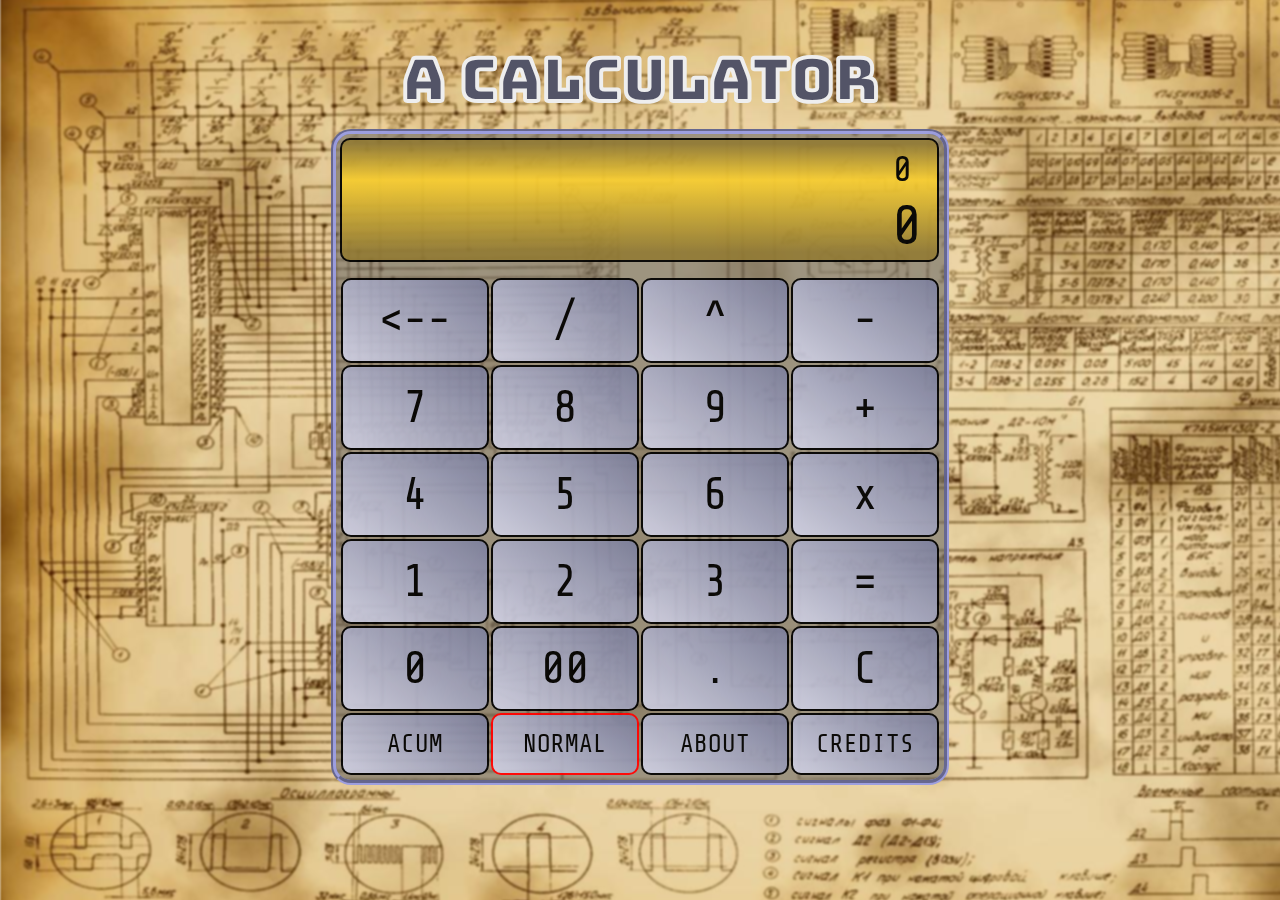
==== index.html @ 368abc3c "Update index.html" ====
<!DOCTYPE html>
<html>
<head>
<link rel="stylesheet" type="text/css" href="styles.css">
	<title>Calculator</title>
	<link href="https://fonts.googleapis.com/css?family=Bungee|Share+Tech+Mono&display=swap" rel="stylesheet">

</head>
<body onload='init_function()'>
	<img src="background.jpg">
	<h1>A CALCULATOR</h1>

	<div id="calculator">
		<div id="top_screen"></div>
		<div id="screen"></div>
<!-- 		<div class="flex">
			<div class="btn animation" id="open_parenthesis">(</div>
			<div class="btn animation" id="close_parenthesis">)</div>
			<div class="btn animation" id="pow">^</div>
			<div class="btn animation" id="substract">-</div>
		</div> -->
		<div class="flex">
			<div class="btn animation" id="div_10"><--</div>
			<div class="btn animation" id="division">/</div>
			<div class="btn animation" id="pow">^</div>
			<div class="btn animation" id="substract">-</div>
		</div>
		<div class="flex">
			<div class="btn animation" id="seven">7</div>
			<div class="btn animation" id="eight">8</div>
			<div class="btn animation" id="nine">9</div>
			<div class="btn animation" id="add">+</div>
		</div>
		<div class="flex">
			<div class="btn animation" id="four">4</div>
			<div class="btn animation" id="five">5</div>
			<div class="btn animation" id="six">6</div>
			<div class="btn animation" id="multiply">x</div>
		</div>
		<div class="flex">
			<div class="btn animation" id="one">1</div>
			<div class="btn animation" id="two">2</div>
			<div class="btn animation" id="three">3</div>
			<div class="btn" id="equal_btn">=</div>
		</div>
		<div class="flex">
			<div class="btn animation" id="zero">0</div>
			<div class="btn animation" id="double_zero">00</div>
			<div class="btn animation" id="dot">.</div>
			<div class="btn animation" id="reset">C</div>
		</div>
		<div class="flex">
			<div class="btn" id="acum_btn">ACUM</div>
			<div class="btn animation" id="normal_btn">NORMAL</div>
			<div class="btn animation" id="about_btn">ABOUT</div>
			<div class="btn animation" id="credits_btn">CREDITS</div>
		</div>
	</div>
		<div class="btn hide animation" id="return_btn">RETURN</div>
		

	
				<script src="code.js"></script>
</body>
</html>
---- styles.css ----
body{
	margin: 0;
	padding: 0;
	font-family: "share tech mono", "Book Antiqua", 'Palatino', serif;
/*background: rgb(158,214,233);
background: linear-gradient(90deg, 
	rgba(158,214,233,1) 0%, 
	rgba(58,197,199,0.3883928571428571) 35%, 
	rgba(0,212,255,1) 100%);*/
}

img{
	position: fixed;
	top: -50px;
	margin: 0;
	padding: 0;
	height: 120%;
	  filter: blur(2px);
  -webkit-filter: blur(1px);
}

#calculator{
padding: 4px;
width: 600px;
margin: auto;
opacity: 0.95;
border:5px groove #999ce3;
border-radius: 20px;
background-color :rgba(100, 100, 100, 0.6);

}

h1{
	margin-bottom: 10px;
	position: relative;
	font-size: 60px;
	text-align: center;
	color: rgba(83,84,103,1);
	font-family: 'bungee';
	padding-right: 0px;
	-webkit-text-stroke-width: 2px;
	-webkit-text-stroke-color: #eee;
}

.flex{
	display: flex;
}

.btn{
    font-size:45px;
    padding:15px;
    margin: 1px;
    border: 2px solid;
	width: 100px;
	text-align: center;
	background: linear-gradient(36deg, rgba(203,204,223,1) 0%, rgba(121,124,153,1) 100%);
	color: black;
	text-align: center;
	border-radius: 10px;
	flex: 1 1 auto;
	
	-webkit-touch-callout: none; /* iOS Safari */
    -webkit-user-select: none; /* Safari */
     -khtml-user-select: none; /* Konqueror HTML */
       -moz-user-select: none; /* Old versions of Firefox */
        -ms-user-select: none; /* Internet Explorer/Edge */
            user-select: none; /* Non-prefixed version, currently
                                  supported by Chrome, Opera and Firefox */
}

.animation:hover {
	background: rgb(182,182,182);
	background: radial-gradient(circle, #999ce3 0%,
	rgba(255,255,255,1) 35%, #602ce3 100%);
	cursor: pointer;
}

#normal_btn.btn, #acum_btn.btn, #about_btn.btn, #credits_btn, #return_btn {
	font-size: 25px;
}

#acum_btn{
	cursor: auto;
	border: 2px solid red;
}

#equal_btn{
	opacity: 0.5;
}

#equal_btn:hover {
	cursor: auto;
}

#return_btn{
	position: relative;
	width: 80px;
	margin: auto;              /* new */
	cursor: pointer;
	
}

#open_parenthesis, #close_parenthesis {
	width: 115px;
	flex: 0 0 auto;
}

#screen{
	text-align: right;
    font-size:55px;
	padding:15px;
	margin-bottom: 15px;
    border: 2px solid;
    border-top: 0px;
	width: 565px;
	height: 50px;
	background: linear-gradient(180deg, rgba(246,204,49,1) 0%, rgba(143,121,54,1) 90%);
	border-radius: 0 0 10px 10px;
}

#top_screen{
	font-size: 10px;
	text-align: right;
    font-size:35px;
    padding:10px 25px;
    border: 2px solid;
    border-bottom: 0px;
	width: 545px;
	height: 20px;
	background: linear-gradient(0deg, rgba(246,204,49,1) 0%, rgba(143,121,54,1) 90%);
	border-radius: 10px 10px 0 0;
}

.animation:active{
	background: rgb(18,35,240);
	background: radial-gradient(circle, rgba(18,35,240,1) 0%,
	rgba(140,202,213,1) 35%, rgba(59,85,219,1) 100%);
}

.hide{
	opacity: 0!important;
	cursor: auto!important;
}
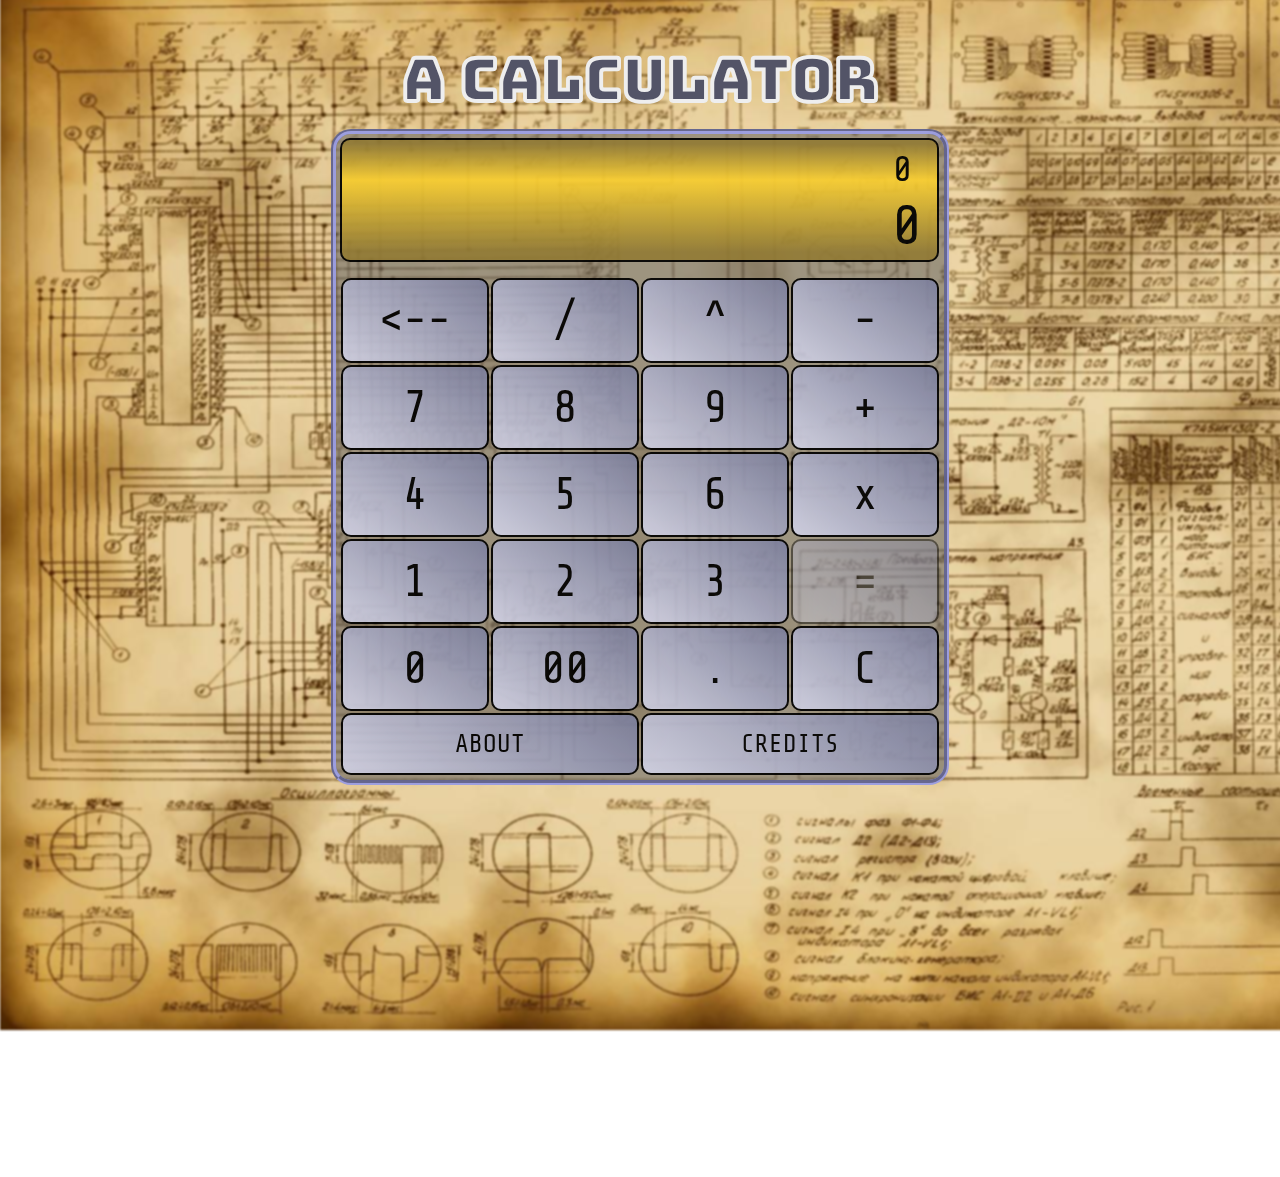
==== commit e9e67d7e: "Update index.html" ====
--- a/index.html
+++ b/index.html
@@ -50,12 +50,29 @@
 			<div class="btn animation" id="reset">C</div>
 		</div>
 		<div class="flex">
-			<div class="btn" id="acum_btn">ACUM</div>
-			<div class="btn animation" id="normal_btn">NORMAL</div>
+<!-- 			<div class="btn" id="acum_btn">ACUM</div>
+			<div class="btn animation" id="normal_btn">NORMAL</div> -->
 			<div class="btn animation" id="about_btn">ABOUT</div>
 			<div class="btn animation" id="credits_btn">CREDITS</div>
 		</div>
 	</div>
+		<div class="hide" id="credits_container">
+			<H2>CREDITS</H2>
+			<p>Created by Gonzalo Quintela <br>
+				Intended for practicing HTML, CSS and JAVASCRIPT <br>
+				&reg 2020
+			</p>
+		</div>
+		<div class="hide" id="about_container">
+			<H2>ABOUT</H2>
+			<p>The calculator has an architecture where the first operand is implicit.
+			This means that only the number and operation must be entered (in that order), while the first
+			operand is stored as an accumulator. <br> <br>
+			<u>EXAMPLES</u>: <br>
+			 <code>5 + 2 => 5 + 2 +</code> <br>
+			 <code>8 - 3 => 8 + 3 -</code><br>
+			 <code>5 * 2 => 5 + 2 *</code></p>
+		</div>
 		<div class="btn hide animation" id="return_btn">RETURN</div>
 		
 
--- a/styles.css
+++ b/styles.css
@@ -100,10 +100,10 @@
 	
 }
 
-#open_parenthesis, #close_parenthesis {
+/*#open_parenthesis, #close_parenthesis {
 	width: 115px;
 	flex: 0 0 auto;
-}
+}*/
 
 #screen{
 	text-align: right;
@@ -140,4 +140,4 @@
 .hide{
 	opacity: 0!important;
 	cursor: auto!important;
-}+}
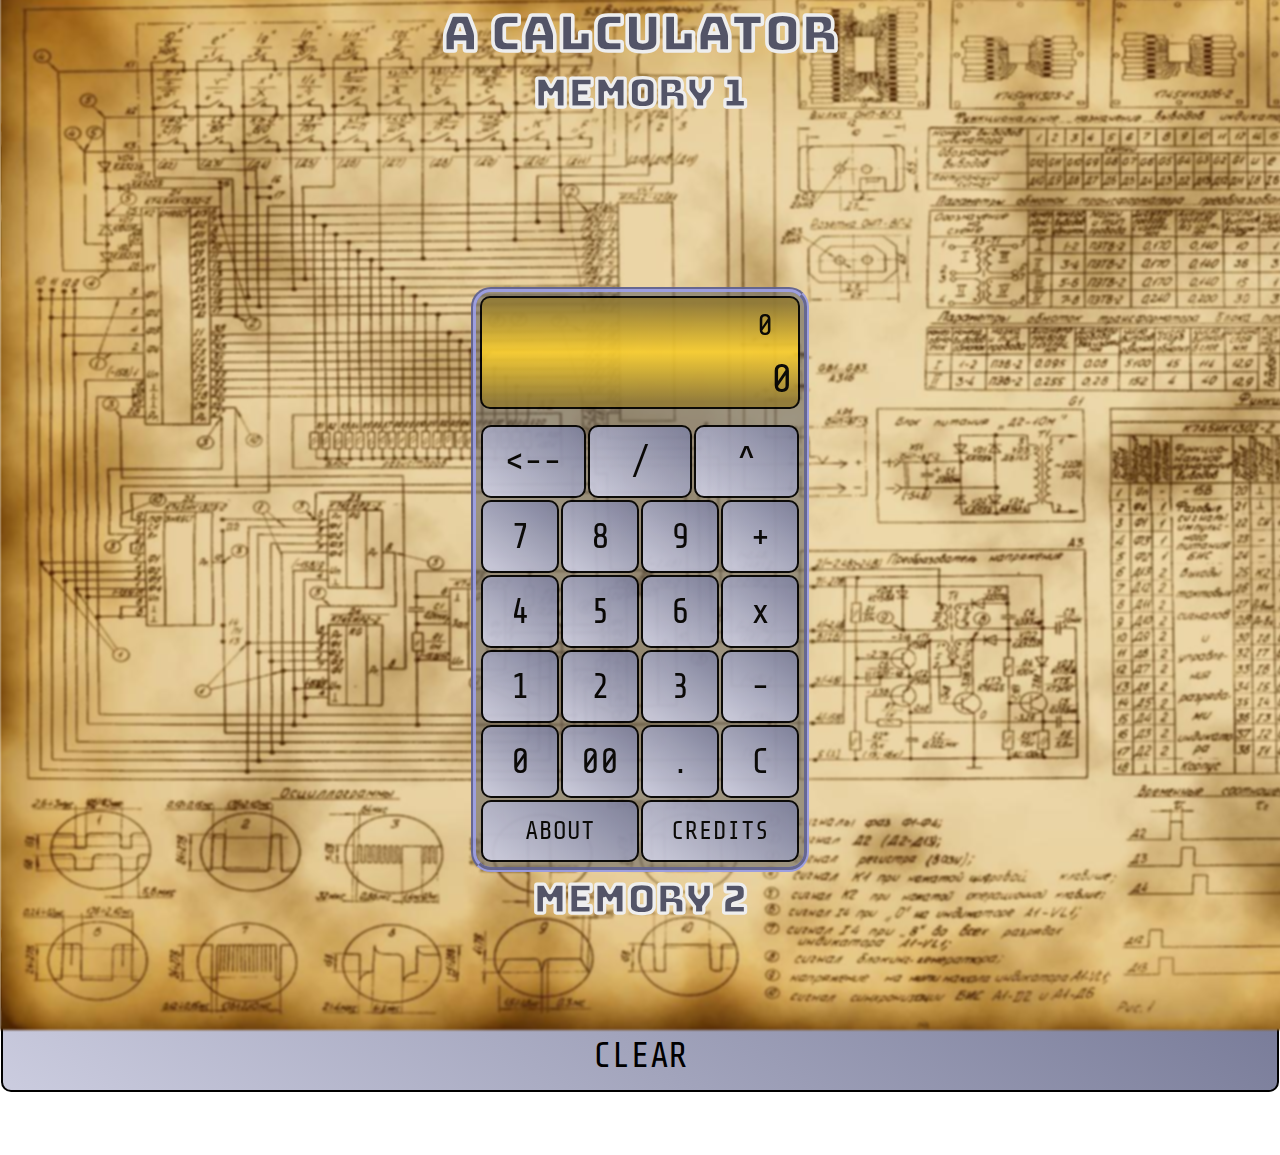
==== commit 8c28dd62: "Update index.html" ====
--- a/index.html
+++ b/index.html
@@ -9,53 +9,79 @@
 <body onload='init_function()'>
 	<img src="background.jpg">
 	<h1>A CALCULATOR</h1>
-
-	<div id="calculator">
-		<div id="top_screen"></div>
-		<div id="screen"></div>
-<!-- 		<div class="flex">
-			<div class="btn animation" id="open_parenthesis">(</div>
-			<div class="btn animation" id="close_parenthesis">)</div>
-			<div class="btn animation" id="pow">^</div>
-			<div class="btn animation" id="substract">-</div>
-		</div> -->
-		<div class="flex">
-			<div class="btn animation" id="div_10"><--</div>
-			<div class="btn animation" id="division">/</div>
-			<div class="btn animation" id="pow">^</div>
-			<div class="btn animation" id="substract">-</div>
+	<div id="main_container">
+		<div id="memory_01">
+			<h2>MEMORY 1</h2>
+			<div class="screen_memory" id="screen_memory_01">0</div>
+			<div class="flex">
+				<div class="btn animation memory_btn" id="memory_01_store">STORE</div>
+				<div class="btn animation memory_btn" id="memory_01_load">LOAD</div>
+				<!-- <div class="btn animation memory_btn" id="memory_01_clear">CLEAR</div> -->
+			</div>
+			<div class="flex">
+<!-- 				<div class="btn animation memory_btn" id="memory_01_store">STORE</div>
+				<div class="btn animation memory_btn" id="memory_01_load">LOAD</div> -->
+				<div class="btn animation memory_btn" id="memory_01_clear">CLEAR</div>
+			</div>
 		</div>
-		<div class="flex">
-			<div class="btn animation" id="seven">7</div>
-			<div class="btn animation" id="eight">8</div>
-			<div class="btn animation" id="nine">9</div>
-			<div class="btn animation" id="add">+</div>
+		<div id="calculator">
+			<div id="top_screen"></div>
+			<div id="screen"></div>
+	<!-- 		<div class="flex">
+				<div class="btn animation" id="open_parenthesis">(</div>
+				<div class="btn animation" id="close_parenthesis">)</div>
+				<div class="btn animation" id="pow">^</div>
+				<div class="btn animation" id="substract">-</div>
+			</div> -->
+			<div class="flex">
+				<div class="btn animation" id="div_10"><--</div>
+				<div class="btn animation" id="division">/</div>
+				<div class="btn animation" id="pow">^</div>
+				
+			</div>
+			<div class="flex">
+				<div class="btn animation" id="seven">7</div>
+				<div class="btn animation" id="eight">8</div>
+				<div class="btn animation" id="nine">9</div>
+				<div class="btn animation" id="add">+</div>
+			</div>
+			<div class="flex">
+				<div class="btn animation" id="four">4</div>
+				<div class="btn animation" id="five">5</div>
+				<div class="btn animation" id="six">6</div>
+				<div class="btn animation" id="multiply">x</div>
+			</div>
+			<div class="flex">
+				<div class="btn animation" id="one">1</div>
+				<div class="btn animation" id="two">2</div>
+				<div class="btn animation" id="three">3</div>
+				<div class="btn animation" id="substract">-</div>
+				
+			</div>
+			<div class="flex">
+				<div class="btn animation" id="zero">0</div>
+				<div class="btn animation" id="double_zero">00</div>
+				<div class="btn animation" id="dot">.</div>
+				<div class="btn animation" id="reset">C</div>
+			</div>
+			<div class="flex">
+	<!-- 			<div class="btn" id="acum_btn">ACUM</div>
+				<div class="btn animation" id="normal_btn">NORMAL</div> -->
+				<div class="btn animation" id="about_btn">ABOUT</div>
+				<div class="btn animation" id="credits_btn">CREDITS</div>
+			</div>
 		</div>
-		<div class="flex">
-			<div class="btn animation" id="four">4</div>
-			<div class="btn animation" id="five">5</div>
-			<div class="btn animation" id="six">6</div>
-			<div class="btn animation" id="multiply">x</div>
+<div id="memory_02">
+			<h2>MEMORY 2</h2>
+			<div class="screen_memory" id="screen_memory_02">0</div>
+			<div class="flex">
+				<div class="btn animation memory_btn" id="memory_02_store">STORE</div>
+				<div class="btn animation memory_btn" id="memory_02_load">LOAD</div>
+			</div>
+			<div class="flex">
+				<div class="btn animation memory_btn" id="memory_02_clear">CLEAR</div>
+			</div>
 		</div>
-		<div class="flex">
-			<div class="btn animation" id="one">1</div>
-			<div class="btn animation" id="two">2</div>
-			<div class="btn animation" id="three">3</div>
-			<div class="btn" id="equal_btn">=</div>
-		</div>
-		<div class="flex">
-			<div class="btn animation" id="zero">0</div>
-			<div class="btn animation" id="double_zero">00</div>
-			<div class="btn animation" id="dot">.</div>
-			<div class="btn animation" id="reset">C</div>
-		</div>
-		<div class="flex">
-<!-- 			<div class="btn" id="acum_btn">ACUM</div>
-			<div class="btn animation" id="normal_btn">NORMAL</div> -->
-			<div class="btn animation" id="about_btn">ABOUT</div>
-			<div class="btn animation" id="credits_btn">CREDITS</div>
-		</div>
-	</div>
 		<div class="hide" id="credits_container">
 			<H2>CREDITS</H2>
 			<p>Created by Gonzalo Quintela <br>
--- a/styles.css
+++ b/styles.css
@@ -2,11 +2,6 @@
 	margin: 0;
 	padding: 0;
 	font-family: "share tech mono", "Book Antiqua", 'Palatino', serif;
-/*background: rgb(158,214,233);
-background: linear-gradient(90deg, 
-	rgba(158,214,233,1) 0%, 
-	rgba(58,197,199,0.3883928571428571) 35%, 
-	rgba(0,212,255,1) 100%);*/
 }
 
 img{
@@ -20,26 +15,61 @@
 }
 
 #calculator{
-padding: 4px;
-width: 600px;
-margin: auto;
-opacity: 0.95;
-border:5px groove #999ce3;
-border-radius: 20px;
-background-color :rgba(100, 100, 100, 0.6);
-
+	position: relative;
+	z-index: 5;
+	left: center;
+	padding: 4px;
+	width: 25%;
+	margin: auto;
+	opacity: 0.95;
+	border:5px groove #999ce3;
+	border-radius: 20px;
+	background-color :rgba(100, 100, 100, 0.6);
 }
 
-h1{
-	margin-bottom: 10px;
+h1, h2{
+	margin: 0;
 	position: relative;
-	font-size: 60px;
+	padding: 0;
+	font-size: 50px;
 	text-align: center;
 	color: rgba(83,84,103,1);
 	font-family: 'bungee';
-	padding-right: 0px;
 	-webkit-text-stroke-width: 2px;
 	-webkit-text-stroke-color: #eee;
+}
+
+p{
+	width: 80%;
+	margin: auto;
+	font-size: 22px;
+	color: white;
+	text-align: center;
+	line-height: 35px;
+	-webkit-text-stroke-width: 0.5px;
+	-webkit-text-stroke-color: wheat;
+}
+
+#credits_container, #about_container{
+	top: 22%;
+	left: 20%;
+	right: 20%;
+	bottom: 20%;
+	height: 600px;
+	width: 40%;
+	position: absolute;
+	z-index: 00;
+	margin: auto;
+	float: center;
+	display: inline;
+		opacity: 0.95;
+	border:5px groove #999ce3;
+	border-radius: 20px;
+	background-color :rgba(100, 100, 100, 0.6);
+}
+
+h2 {
+	font-size: 40px;
 }
 
 .flex{
@@ -47,7 +77,7 @@
 }
 
 .btn{
-    font-size:45px;
+    font-size:35px;
     padding:15px;
     margin: 1px;
     border: 2px solid;
@@ -97,7 +127,10 @@
 	width: 80px;
 	margin: auto;              /* new */
 	cursor: pointer;
-	
+}
+
+#div_10{
+	clear: both;
 }
 
 /*#open_parenthesis, #close_parenthesis {
@@ -106,14 +139,13 @@
 }*/
 
 #screen{
+	width: auto;
 	text-align: right;
-    font-size:55px;
-	padding:15px;
+    font-size:40px;
+	padding: 5px;
 	margin-bottom: 15px;
     border: 2px solid;
     border-top: 0px;
-	width: 565px;
-	height: 50px;
 	background: linear-gradient(180deg, rgba(246,204,49,1) 0%, rgba(143,121,54,1) 90%);
 	border-radius: 0 0 10px 10px;
 }
@@ -121,12 +153,10 @@
 #top_screen{
 	font-size: 10px;
 	text-align: right;
-    font-size:35px;
+    font-size:30px;
     padding:10px 25px;
     border: 2px solid;
     border-bottom: 0px;
-	width: 545px;
-	height: 20px;
 	background: linear-gradient(0deg, rgba(246,204,49,1) 0%, rgba(143,121,54,1) 90%);
 	border-radius: 10px 10px 0 0;
 }
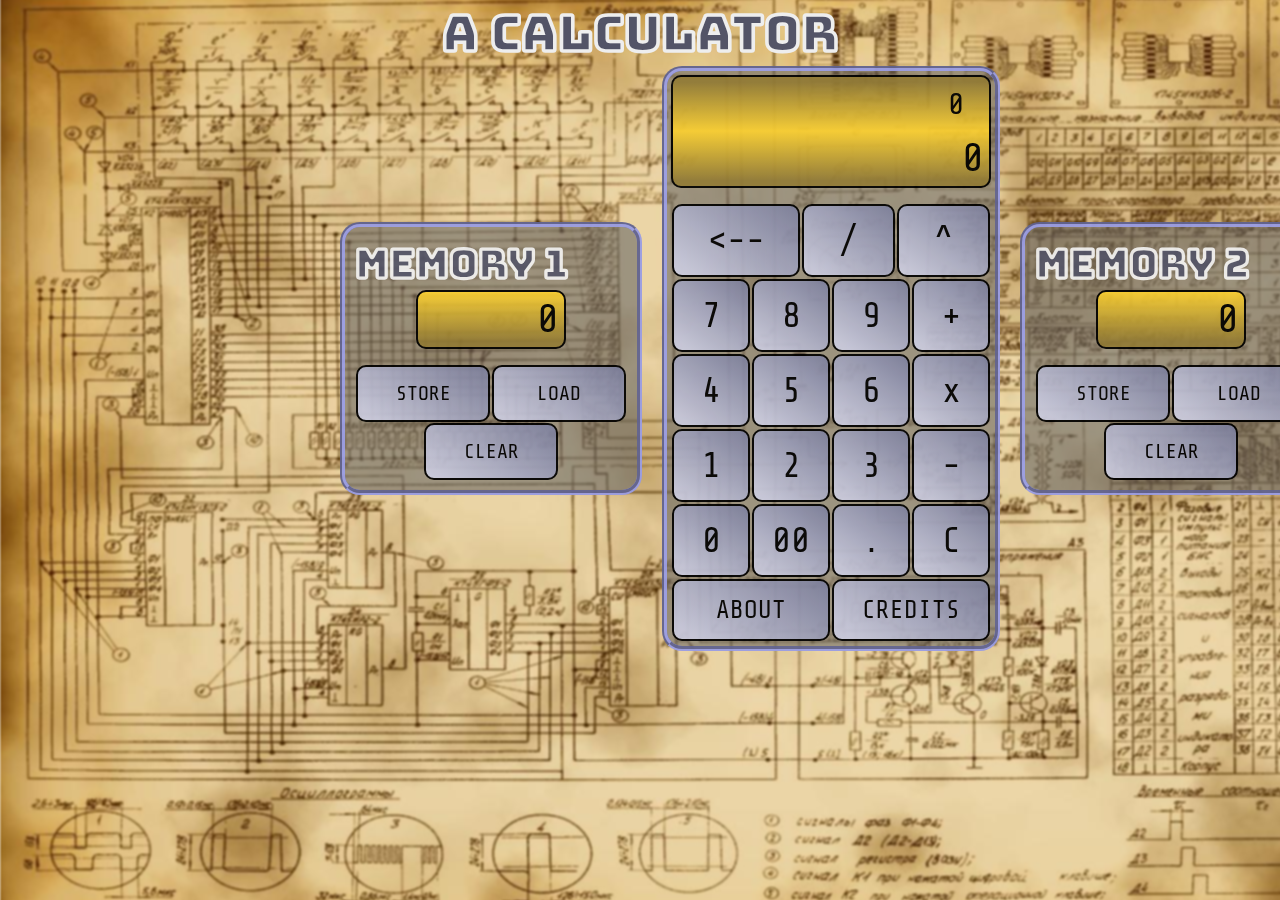
==== commit 01c30ab7: "Update index.html" ====
--- a/index.html
+++ b/index.html
@@ -11,16 +11,13 @@
 	<h1>A CALCULATOR</h1>
 	<div id="main_container">
 		<div id="memory_01">
-			<h2>MEMORY 1</h2>
+			<h2 class="memory_tittle">MEMORY 1</h2>
 			<div class="screen_memory" id="screen_memory_01">0</div>
 			<div class="flex">
 				<div class="btn animation memory_btn" id="memory_01_store">STORE</div>
 				<div class="btn animation memory_btn" id="memory_01_load">LOAD</div>
-				<!-- <div class="btn animation memory_btn" id="memory_01_clear">CLEAR</div> -->
 			</div>
 			<div class="flex">
-<!-- 				<div class="btn animation memory_btn" id="memory_01_store">STORE</div>
-				<div class="btn animation memory_btn" id="memory_01_load">LOAD</div> -->
 				<div class="btn animation memory_btn" id="memory_01_clear">CLEAR</div>
 			</div>
 		</div>
@@ -72,7 +69,7 @@
 			</div>
 		</div>
 <div id="memory_02">
-			<h2>MEMORY 2</h2>
+			<h2 class="memory_tittle">MEMORY 2</h2>
 			<div class="screen_memory" id="screen_memory_02">0</div>
 			<div class="flex">
 				<div class="btn animation memory_btn" id="memory_02_store">STORE</div>
@@ -82,6 +79,8 @@
 				<div class="btn animation memory_btn" id="memory_02_clear">CLEAR</div>
 			</div>
 		</div>
+		<div class="btn hide animation" id="return_btn">RETURN</div>
+	</div>
 		<div class="hide" id="credits_container">
 			<H2>CREDITS</H2>
 			<p>Created by Gonzalo Quintela <br>
@@ -99,7 +98,7 @@
 			 <code>8 - 3 => 8 + 3 -</code><br>
 			 <code>5 * 2 => 5 + 2 *</code></p>
 		</div>
-		<div class="btn hide animation" id="return_btn">RETURN</div>
+		
 		
 
 	
--- a/styles.css
+++ b/styles.css
@@ -10,12 +10,13 @@
 	margin: 0;
 	padding: 0;
 	height: 120%;
-	  filter: blur(2px);
-  -webkit-filter: blur(1px);
+	filter: blur(2px);
+    -webkit-filter: blur(1px);
 }
 
 #calculator{
-	position: relative;
+	flex: 1 0 50%;
+	/*position: relative;*/
 	z-index: 5;
 	left: center;
 	padding: 4px;
@@ -69,7 +70,10 @@
 }
 
 h2 {
+	display: inline-block;
 	font-size: 40px;
+	padding-top: 00px;
+	margin: auto!important;
 }
 
 .flex{
@@ -85,10 +89,7 @@
 	text-align: center;
 	background: linear-gradient(36deg, rgba(203,204,223,1) 0%, rgba(121,124,153,1) 100%);
 	color: black;
-	text-align: center;
 	border-radius: 10px;
-	flex: 1 1 auto;
-	
 	-webkit-touch-callout: none; /* iOS Safari */
     -webkit-user-select: none; /* Safari */
      -khtml-user-select: none; /* Konqueror HTML */
@@ -107,6 +108,7 @@
 
 #normal_btn.btn, #acum_btn.btn, #about_btn.btn, #credits_btn, #return_btn {
 	font-size: 25px;
+		flex: 1 1 auto;
 }
 
 #acum_btn{
@@ -131,6 +133,7 @@
 
 #div_10{
 	clear: both;
+	flex: 2 1 50%;
 }
 
 /*#open_parenthesis, #close_parenthesis {
@@ -150,6 +153,19 @@
 	border-radius: 0 0 10px 10px;
 }
 
+.screen_memory{
+	width: 50%;
+	text-align: right;
+    font-size:40px;
+	padding: 5px;
+	margin: auto;
+	vertical-align: center;
+	margin-bottom: 15px;
+    border: 2px solid;
+	background: linear-gradient(180deg, rgba(246,204,49,1) 0%, rgba(143,121,54,1) 90%);
+	border-radius: 10px;
+}
+
 #top_screen{
 	font-size: 10px;
 	text-align: right;
@@ -171,3 +187,33 @@
 	opacity: 0!important;
 	cursor: auto!important;
 }
+
+
+#main_container{
+	display: flex;
+	width: 50%;
+	margin: auto;
+
+}
+
+#memory_01, #memory_02{
+	height: auto;
+	z-index: 5;
+	align-self: center;
+	padding: 10px;
+	margin: 20px;
+	opacity: 0.95;
+	border:5px groove #999ce3;
+	border-radius: 20px;
+	background-color :rgba(100, 100, 100, 0.6);
+}
+
+.memory_btn{
+	font-size: 20px;
+}
+
+#memory_01_clear, #memory_02_clear{
+	display: inline-block!important;
+	margin: auto;
+/*	align-self: center;*/
+}
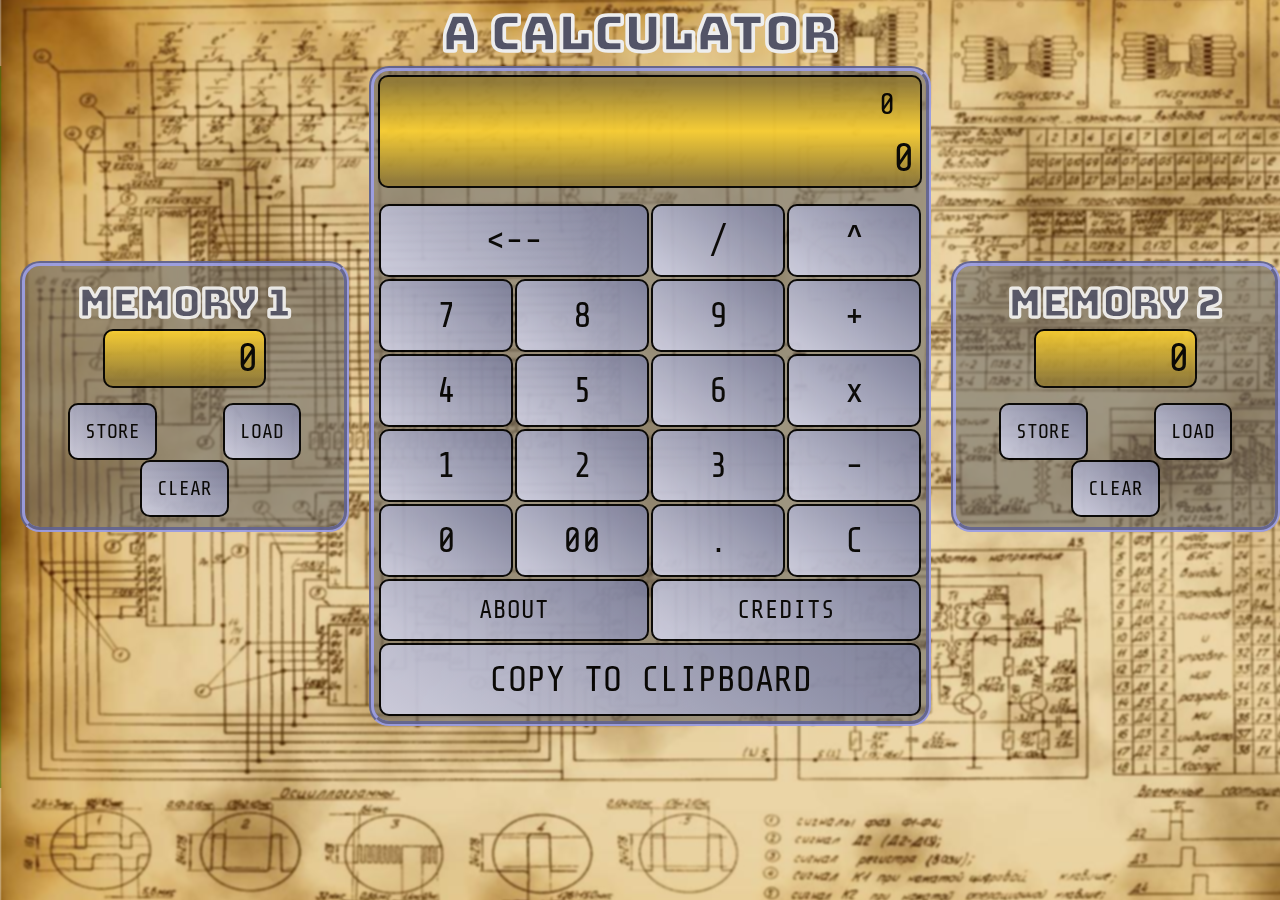
==== commit a6a421a8: "added "copy to clipboard" functionality" ====
--- a/index.html
+++ b/index.html
@@ -67,6 +67,11 @@
 				<div class="btn animation" id="about_btn">ABOUT</div>
 				<div class="btn animation" id="credits_btn">CREDITS</div>
 			</div>
+			<div class="flex">
+	<!-- 			<div class="btn" id="acum_btn">ACUM</div>
+				<div class="btn animation" id="normal_btn">NORMAL</div> -->
+				<div class="btn animation" type="text" id="copy_btn">COPY TO CLIPBOARD</div>
+			</div>			
 		</div>
 <div id="memory_02">
 			<h2 class="memory_tittle">MEMORY 2</h2>
--- a/styles.css
+++ b/styles.css
@@ -15,12 +15,10 @@
 }
 
 #calculator{
-	flex: 1 0 50%;
-	/*position: relative;*/
+	flex: 0 1 30%;
 	z-index: 5;
-	left: center;
 	padding: 4px;
-	width: 25%;
+	width: auto;
 	margin: auto;
 	opacity: 0.95;
 	border:5px groove #999ce3;
@@ -63,14 +61,14 @@
 	margin: auto;
 	float: center;
 	display: inline;
-		opacity: 0.95;
+	opacity: 0.95;
 	border:5px groove #999ce3;
 	border-radius: 20px;
 	background-color :rgba(100, 100, 100, 0.6);
 }
 
 h2 {
-	display: inline-block;
+	display: block;
 	font-size: 40px;
 	padding-top: 00px;
 	margin: auto!important;
@@ -81,6 +79,7 @@
 }
 
 .btn{
+	flex: 1 1;
     font-size:35px;
     padding:15px;
     margin: 1px;
@@ -125,15 +124,16 @@
 }
 
 #return_btn{
-	position: relative;
+	flex: 0 1;
+	z-index: 800;
 	width: 80px;
-	margin: auto;              /* new */
+	margin: auto;
 	cursor: pointer;
 }
 
 #div_10{
 	clear: both;
-	flex: 2 1 50%;
+	flex: 1 1 25%;
 }
 
 /*#open_parenthesis, #close_parenthesis {
@@ -191,12 +191,15 @@
 
 #main_container{
 	display: flex;
-	width: 50%;
-	margin: auto;
-
+	flex-wrap: wrap;
+	width: 1300px;
+	margin: auto;
+	z-index: 915000;
+	background: green;
 }
 
 #memory_01, #memory_02{
+	flex: 1 1 0%; 
 	height: auto;
 	z-index: 5;
 	align-self: center;
@@ -208,12 +211,18 @@
 	background-color :rgba(100, 100, 100, 0.6);
 }
 
+.memory_tittle{
+	text-align: center;
+}
+
 .memory_btn{
 	font-size: 20px;
+	flex: 0 2;
+	margin: auto;
+	justify-content: center;
 }
 
 #memory_01_clear, #memory_02_clear{
-	display: inline-block!important;
-	margin: auto;
-/*	align-self: center;*/
-}
+	/*display: block!important;*/
+	margin: auto;
+}
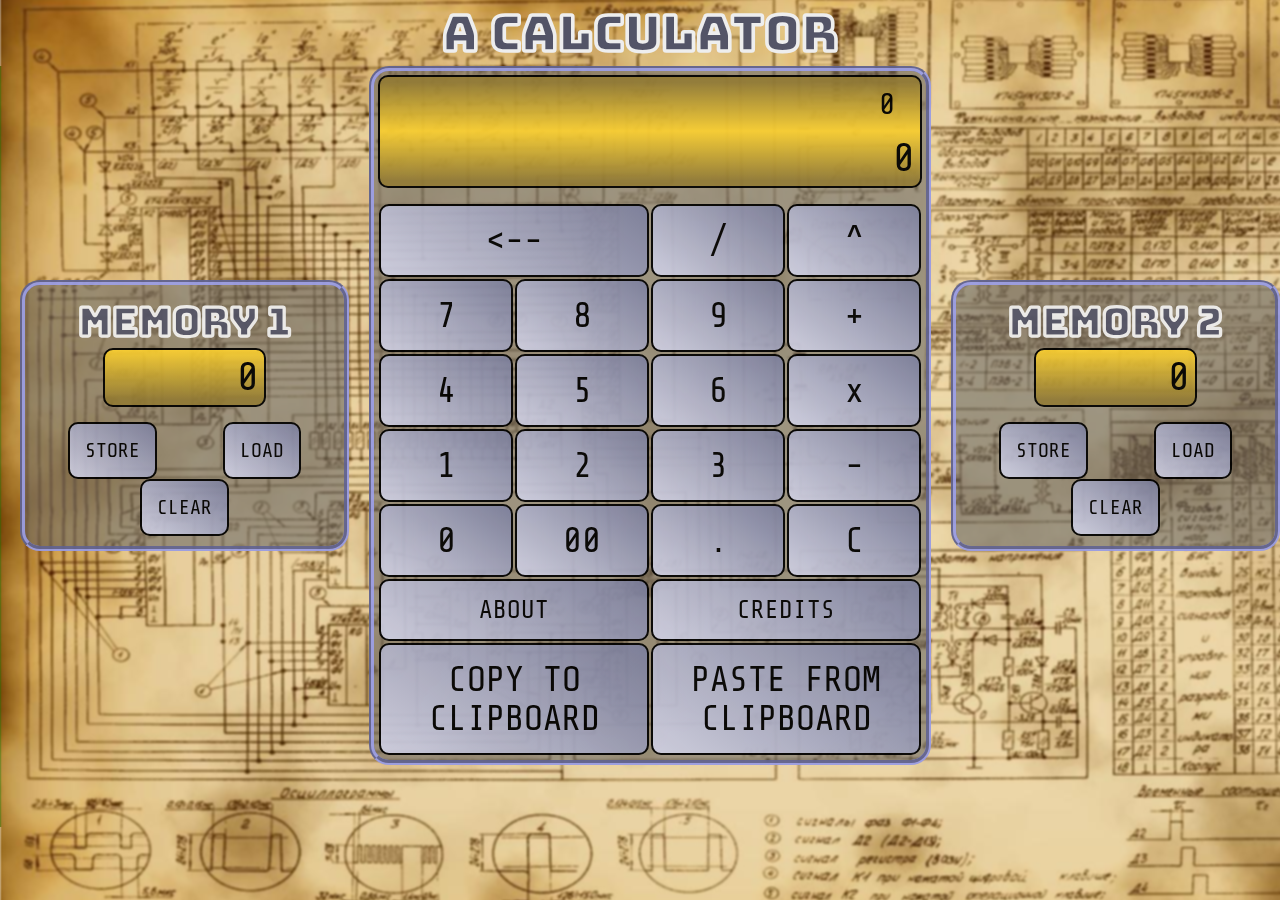
==== commit 732ee2f5: "created "Paste from clipboard" functionality" ====
--- a/index.html
+++ b/index.html
@@ -24,12 +24,6 @@
 		<div id="calculator">
 			<div id="top_screen"></div>
 			<div id="screen"></div>
-	<!-- 		<div class="flex">
-				<div class="btn animation" id="open_parenthesis">(</div>
-				<div class="btn animation" id="close_parenthesis">)</div>
-				<div class="btn animation" id="pow">^</div>
-				<div class="btn animation" id="substract">-</div>
-			</div> -->
 			<div class="flex">
 				<div class="btn animation" id="div_10"><--</div>
 				<div class="btn animation" id="division">/</div>
@@ -62,15 +56,13 @@
 				<div class="btn animation" id="reset">C</div>
 			</div>
 			<div class="flex">
-	<!-- 			<div class="btn" id="acum_btn">ACUM</div>
-				<div class="btn animation" id="normal_btn">NORMAL</div> -->
+
 				<div class="btn animation" id="about_btn">ABOUT</div>
 				<div class="btn animation" id="credits_btn">CREDITS</div>
 			</div>
 			<div class="flex">
-	<!-- 			<div class="btn" id="acum_btn">ACUM</div>
-				<div class="btn animation" id="normal_btn">NORMAL</div> -->
 				<div class="btn animation" type="text" id="copy_btn">COPY TO CLIPBOARD</div>
+				<div class="btn animation" type="text" id="paste_btn">PASTE FROM CLIPBOARD</div>
 			</div>			
 		</div>
 <div id="memory_02">
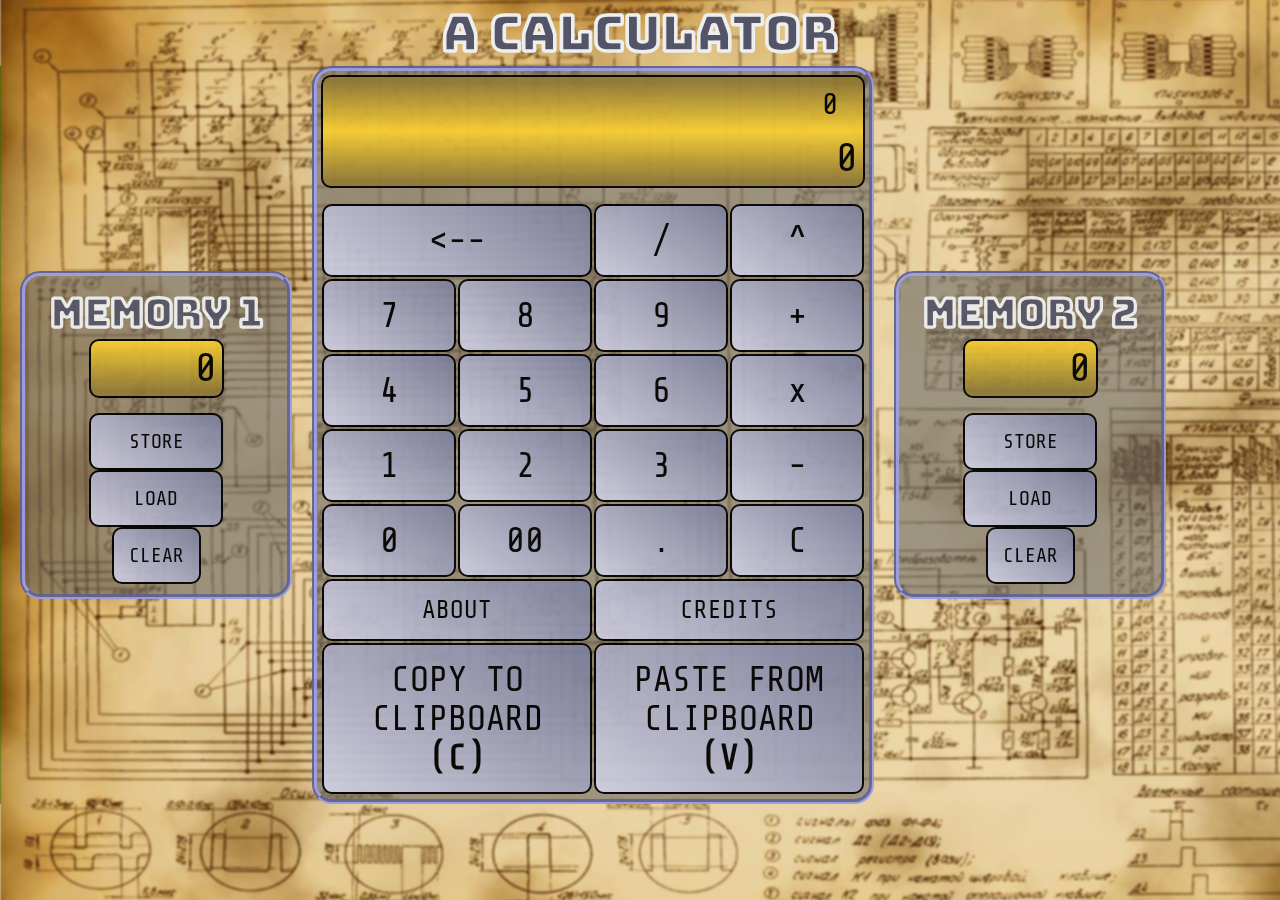
==== commit ff01cebe: "added animation and fixes, improved UI" ====
--- a/index.html
+++ b/index.html
@@ -13,7 +13,7 @@
 		<div id="memory_01">
 			<h2 class="memory_tittle">MEMORY 1</h2>
 			<div class="screen_memory" id="screen_memory_01">0</div>
-			<div class="flex">
+			<div class="flex_memory	">
 				<div class="btn animation memory_btn" id="memory_01_store">STORE</div>
 				<div class="btn animation memory_btn" id="memory_01_load">LOAD</div>
 			</div>
@@ -26,7 +26,7 @@
 			<div id="screen"></div>
 			<div class="flex">
 				<div class="btn animation" id="div_10"><--</div>
-				<div class="btn animation" id="division">/</div>
+				<div class="btn animation" id="divide">/</div>
 				<div class="btn animation" id="pow">^</div>
 				
 			</div>
@@ -61,14 +61,14 @@
 				<div class="btn animation" id="credits_btn">CREDITS</div>
 			</div>
 			<div class="flex">
-				<div class="btn animation" type="text" id="copy_btn">COPY TO CLIPBOARD</div>
-				<div class="btn animation" type="text" id="paste_btn">PASTE FROM CLIPBOARD</div>
+				<div class="btn animation" type="text" id="copy_btn">COPY TO <br> CLIPBOARD <b>(C)</b> </div>
+				<div class="btn animation" type="text" id="paste_btn">PASTE FROM <br> CLIPBOARD <b>(V)</b></div>
 			</div>			
 		</div>
 <div id="memory_02">
 			<h2 class="memory_tittle">MEMORY 2</h2>
 			<div class="screen_memory" id="screen_memory_02">0</div>
-			<div class="flex">
+			<div class="flex_memory">
 				<div class="btn animation memory_btn" id="memory_02_store">STORE</div>
 				<div class="btn animation memory_btn" id="memory_02_load">LOAD</div>
 			</div>
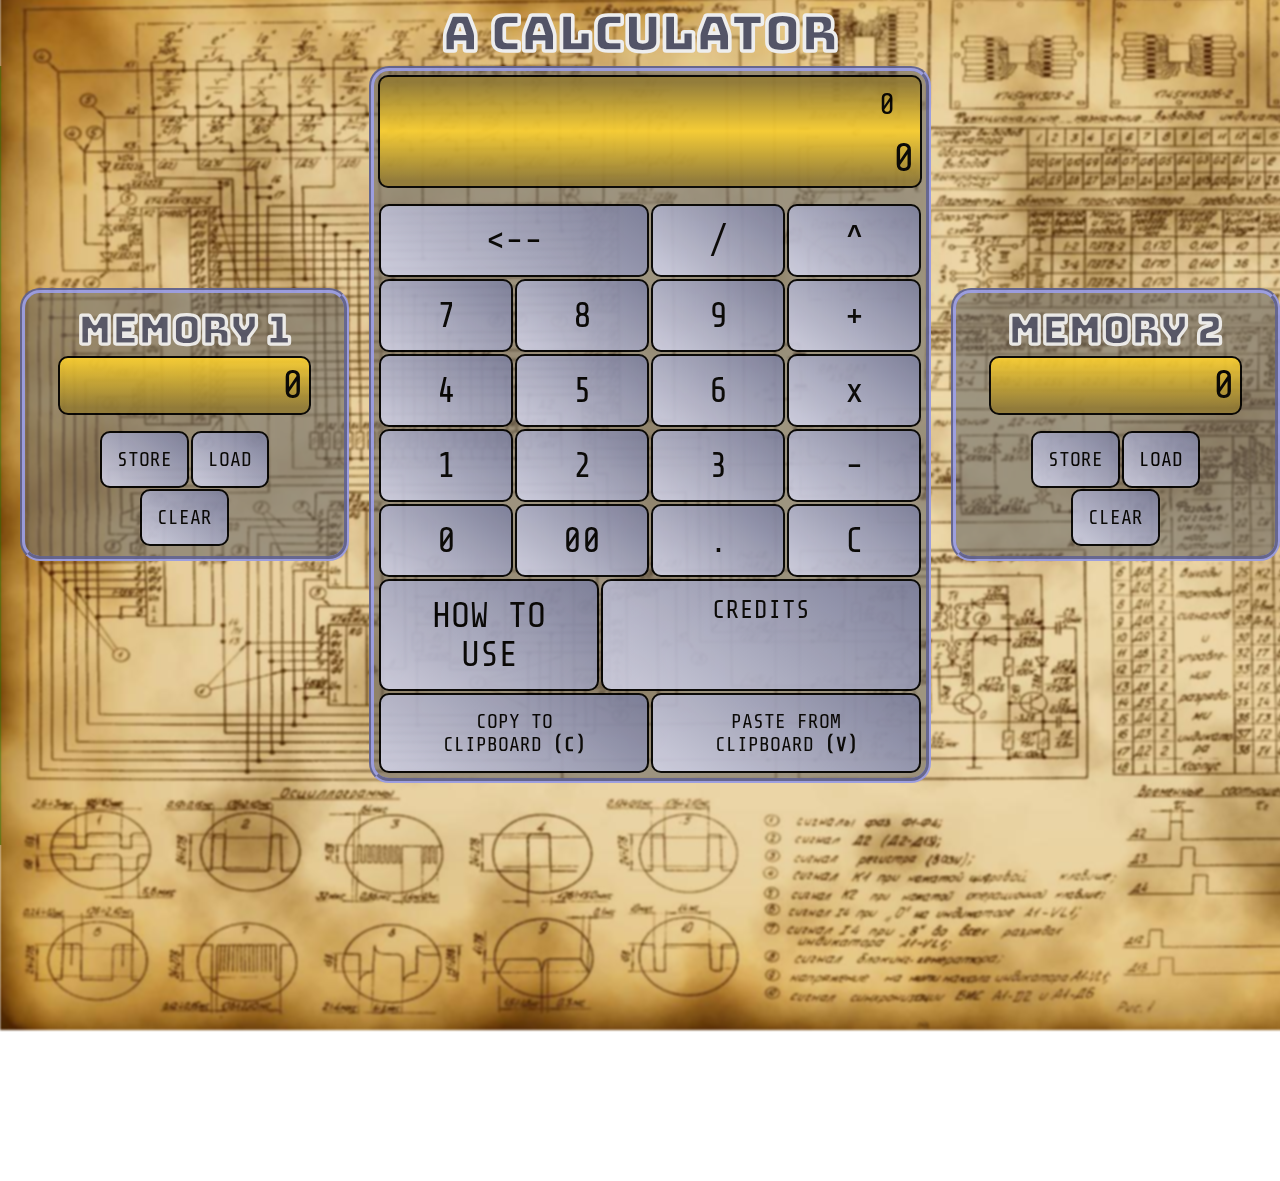
==== commit 80f8b5bb: "improved UX" ====
--- a/index.html
+++ b/index.html
@@ -57,7 +57,7 @@
 			</div>
 			<div class="flex">
 
-				<div class="btn animation" id="about_btn">ABOUT</div>
+				<div class="btn animation" id="how_to_use_btn">HOW TO USE</div>
 				<div class="btn animation" id="credits_btn">CREDITS</div>
 			</div>
 			<div class="flex">
@@ -85,8 +85,8 @@
 				&reg 2020
 			</p>
 		</div>
-		<div class="hide" id="about_container">
-			<H2>ABOUT</H2>
+		<div class="hide" id="how_to_use_container">
+			<H2>HOW TO USE:</H2>
 			<p>The calculator has an architecture where the first operand is implicit.
 			This means that only the number and operation must be entered (in that order), while the first
 			operand is stored as an accumulator. <br> <br>
--- a/styles.css
+++ b/styles.css
@@ -98,6 +98,14 @@
                                   supported by Chrome, Opera and Firefox */
 }
 
+
+
+.flex_memory {
+		/*flex: 0 1 10%;*/
+		display: flex;
+		justify-content: center;
+}
+
 .animation:hover {
 	background: rgb(182,182,182);
 	background: radial-gradient(circle, #999ce3 0%,
@@ -154,7 +162,7 @@
 }
 
 .screen_memory{
-	width: 50%;
+	width: 80%;
 	text-align: right;
     font-size:40px;
 	padding: 5px;
@@ -178,6 +186,12 @@
 }
 
 .animation:active{
+	background: rgb(18,35,240);
+	background: radial-gradient(circle, rgba(18,35,240,1) 0%,
+	rgba(140,202,213,1) 35%, rgba(59,85,219,1) 100%);
+}
+
+.key_pressed{
 	background: rgb(18,35,240);
 	background: radial-gradient(circle, rgba(18,35,240,1) 0%,
 	rgba(140,202,213,1) 35%, rgba(59,85,219,1) 100%);
@@ -218,7 +232,7 @@
 .memory_btn{
 	font-size: 20px;
 	flex: 0 2;
-	margin: auto;
+	margin: 1px;
 	justify-content: center;
 }
 
@@ -226,3 +240,7 @@
 	/*display: block!important;*/
 	margin: auto;
 }
+
+#copy_btn, #paste_btn {
+	font-size: 20px;
+}
